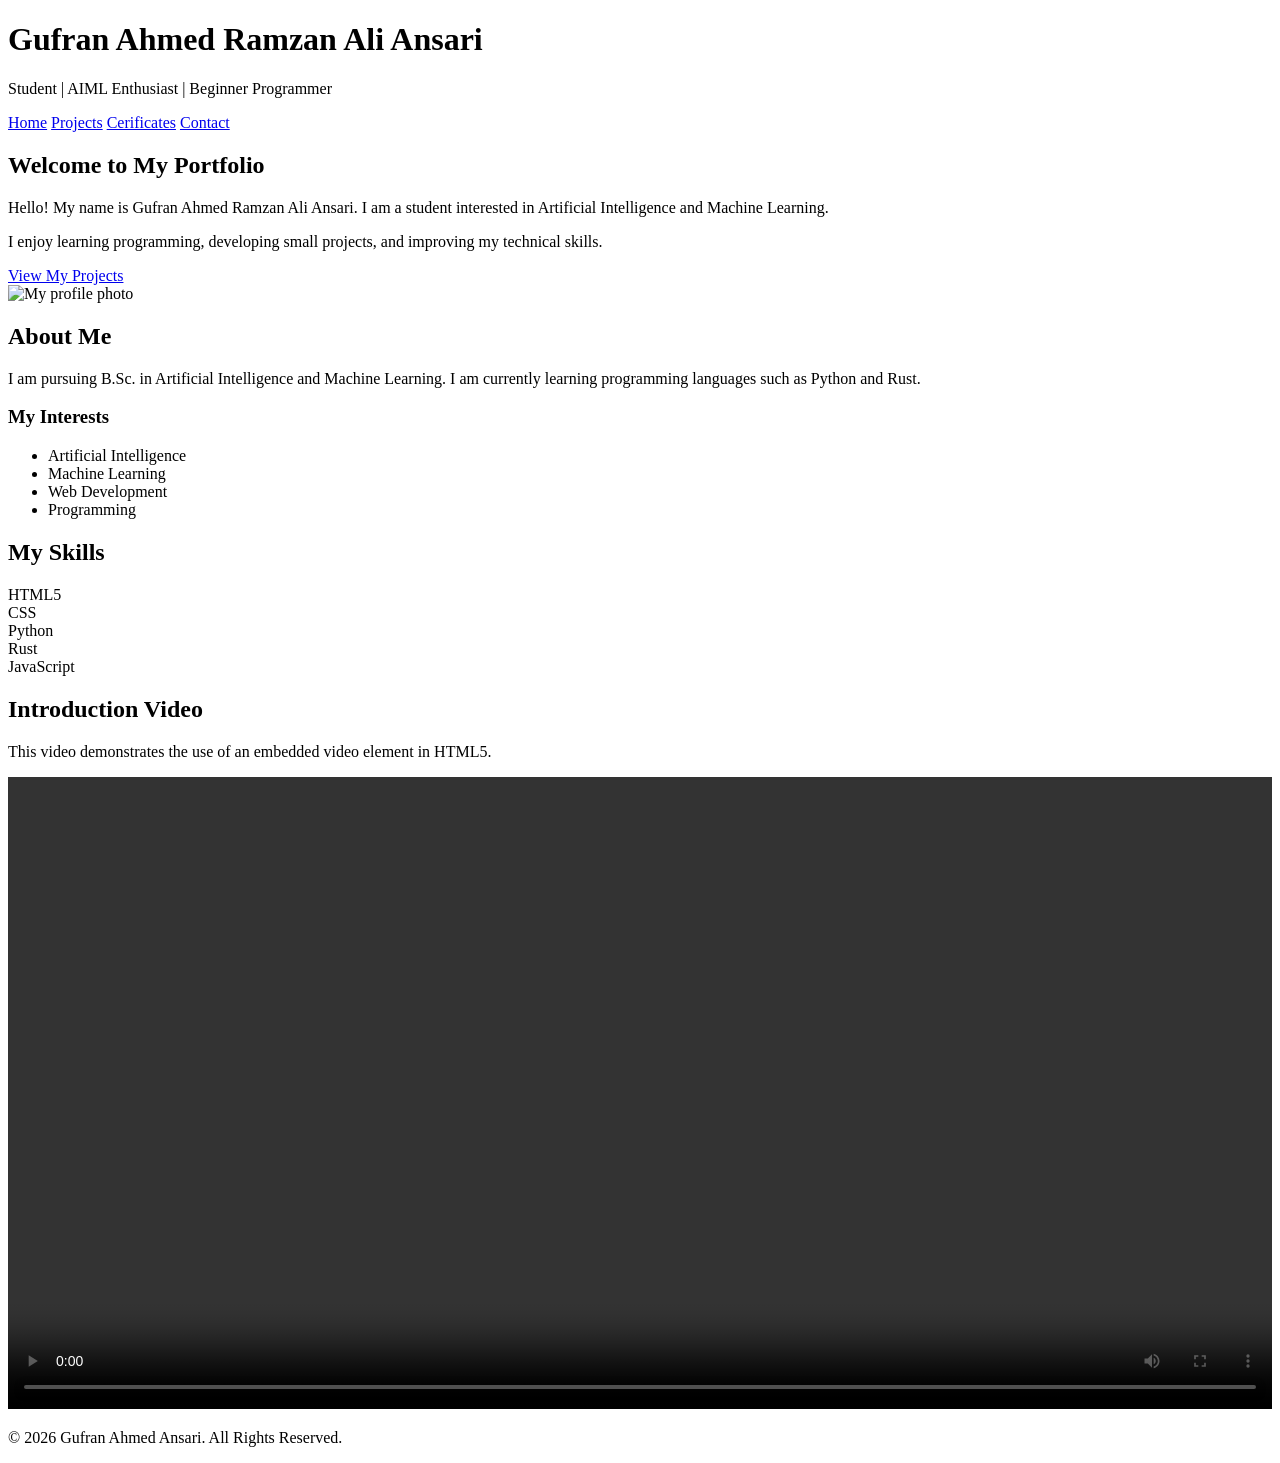
==== Index.html @ f1349e7b "Add files via upload" ====
<!DOCTYPE html>
<html lang="en">
    <head>
        <meta charset="UTF-8">
        <meta name="viewport" content="width=device-width, initial-scale=1.0">
        <title>My Portfolio - Home</title>
        <link rel="stylesheet" href="style.css">
    </head>
    <body>
        <header>
            <h1>Gufran Ahmed Ramzan Ali Ansari</h1>
            <p>Student | AIML Enthusiast | Beginner Programmer</p>
            <nav>
                <a href="index.html">Home</a>
                <a href="projects.html">Projects</a>
                <a href="Certificates.html">Cerificates</a>
                <a href="contact.html">Contact</a>
            </nav>
        </header>
        <main>
        <section class="hero">
            <div class="hero-text">
                <h2>Welcome to My Portfolio</h2>
                <p>Hello! My name is Gufran Ahmed Ramzan Ali Ansari. I am a student interested in Artificial Intelligence and Machine Learning.</p>
                <p>I enjoy learning programming, developing small projects, and improving my technical skills.
                </p>
                <a class="button" href="projects.html">View My Projects</a>
            </div>
            <div class="hero-image">
                <img src="images/profile.jpg" alt="My profile photo">
            </div>
        </section>
        <section class="about">
            <h2>About Me</h2>
            <article>
                <p>I am pursuing B.Sc. in Artificial Intelligence and Machine Learning. I am currently learning programming languages such as Python and Rust.</p>
            </article>
            <aside>
                <h3>My Interests</h3>
                <ul>
                    <li>Artificial Intelligence</li>
                    <li>Machine Learning</li>
                    <li>Web Development</li>
                    <li>Programming</li>
                </ul>
            </aside>
        </section>
        <section class="skills">
            <h2>My Skills</h2>
            <div class="skill-box">
                <div>HTML5</div><div>CSS</div><div>Python</div><div>Rust</div><div>JavaScript</div>
            </div>
        </section>
        <section class="video-section">
            <h2>Introduction Video</h2>
            <p>This video demonstrates the use of an embedded video element in HTML5.</p>
            <video controls width="100%">
                <source src="ai_video.mp4" type="video/mp4">
            </video>
        </section>
        </main>
        <footer>
            <p>&copy; 2026 Gufran Ahmed Ansari. All Rights Reserved.</p>
        </footer>
    </body>
</html>
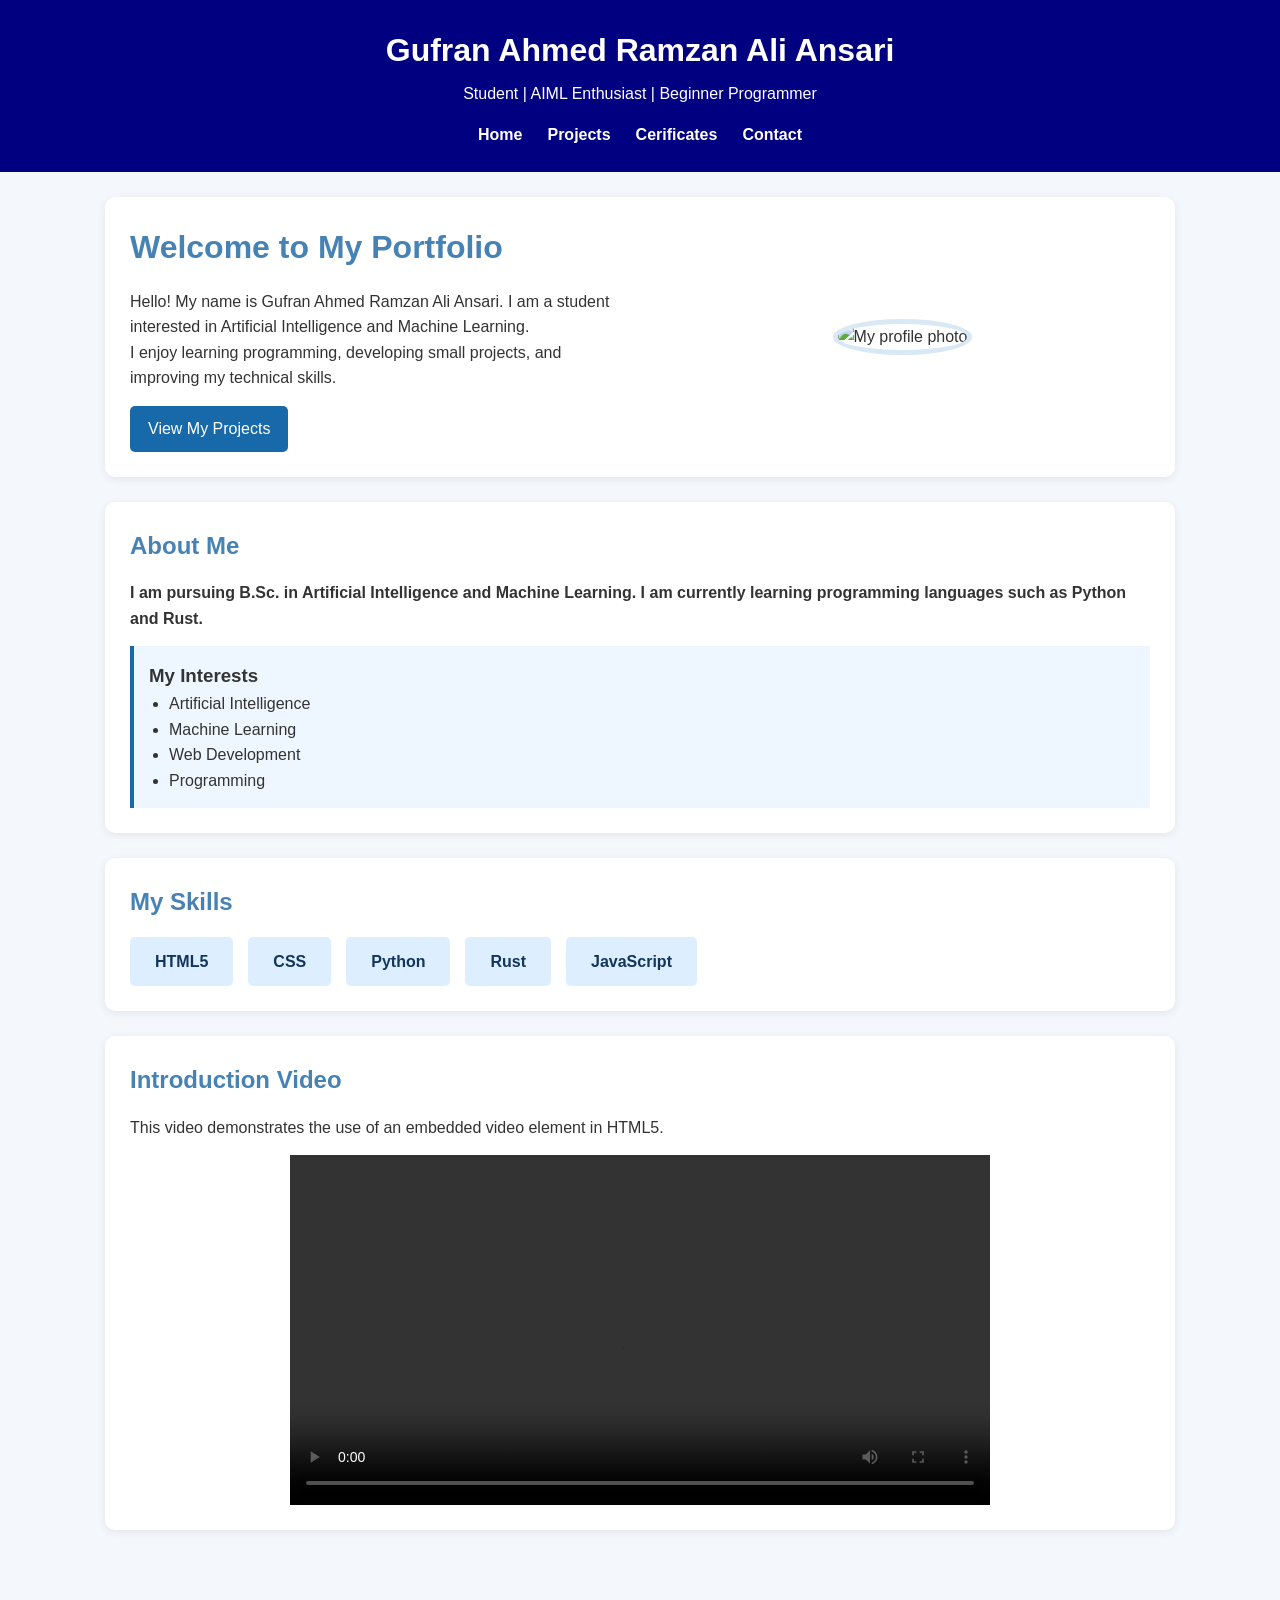
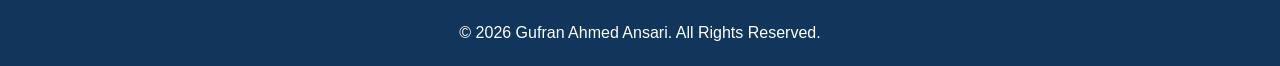
==== commit 1d04918a: "Update Index.html with portfolio content" ====
--- a/Index.html
+++ b/Index.html
@@ -12,10 +12,10 @@
             <h1>Gufran Ahmed Ramzan Ali Ansari</h1>
             <p>Student | AIML Enthusiast | Beginner Programmer</p>
             <nav>
-                <a href="index.html">Home</a>
-                <a href="projects.html">Projects</a>
+                <a href="Index.html">Home</a>
+                <a href="Projects.html">Projects</a>
                 <a href="Certificates.html">Cerificates</a>
-                <a href="contact.html">Contact</a>
+                <a href="Contact.html">Contact</a>
             </nav>
         </header>
         <main>
@@ -25,7 +25,7 @@
                 <p>Hello! My name is Gufran Ahmed Ramzan Ali Ansari. I am a student interested in Artificial Intelligence and Machine Learning.</p>
                 <p>I enjoy learning programming, developing small projects, and improving my technical skills.
                 </p>
-                <a class="button" href="projects.html">View My Projects</a>
+                <a class="button" href="Projects.html">View My Projects</a>
             </div>
             <div class="hero-image">
                 <img src="images/profile.jpg" alt="My profile photo">
@@ -64,4 +64,5 @@
             <p>&copy; 2026 Gufran Ahmed Ansari. All Rights Reserved.</p>
         </footer>
     </body>
-</html>+</html>
+<!-- Portfolio updated -->
--- a/style.css
+++ b/style.css
@@ -0,0 +1,93 @@
+*{margin: 0;padding: 0;box-sizing: border-box;}
+body {font-family: Arial, sans-serif; background-color: #f4f7fc;
+    color: #333; line-height: 1.6;}
+header {background-color: navy; color: white; text-align: center;
+    padding: 25px 15px;}
+header h1 {margin-bottom: 5px;}
+header p {margin-bottom: 15px;}
+nav {display: flex; justify-content: center; gap: 25px; flex-wrap: wrap;}
+nav a {color: white;text-decoration: none; font-weight: bold;}
+nav a:hover {color: blue;}
+main {max-width: 1100px; margin: auto; padding: 25px 15px;}
+section {background-color: white; margin-bottom: 25px; padding: 25px;
+    border-radius: 10px; box-shadow: 0 2px 8px rgba(0, 0, 0, 0.08);}
+section h2 {color:steelblue; margin-bottom: 15px;}
+.hero {display: flex; align-items: center; justify-content: space-between;
+    gap: 30px;}
+article{font-weight: bolder; font-family: 'Franklin Gothic Medium', 'Arial Narrow', Arial, sans-serif; }
+.hero-text {flex: 1;}
+.hero-text h2 {font-size: 32px;}
+.hero-image {flex: 1;text-align: center;}
+.hero-image img {width: 100%;max-width: 280px;height: auto;
+    border-radius: 100%;border: 5px solid #d8e8f5;}
+.button {display: inline-block;background-color: #1769aa;color: white;
+    padding: 10px 18px;margin-top: 15px;border-radius: 5px;
+    text-decoration: none;}
+.button:hover {background-color: #12355b;}
+.about aside {background-color: #eef6ff;padding: 15px;margin-top: 15px;
+    border-left: 4px solid #1769aa;}
+.about ul {margin-left: 20px;}
+.skill-box {display: flex;flex-wrap: wrap;gap: 15px;}
+.skill-box div {background-color: #dceeff;color: #12355b;
+    padding: 12px 25px;border-radius: 5px;font-weight: bold;}
+.video-section video {display: block;max-width: 700px;margin: 15px auto 0;}
+.projects-section {display: grid;grid-template-columns: repeat(3, 1fr);
+    gap: 20px;}
+.projects-section h2 {grid-column: 1 / -1;}
+.project-card {padding: 15px;border: 1px solid #d5e2ee;border-radius: 8px;
+    background-color: #f9fcff;}.project-detail {
+    background: white;
+    max-width: 800px;
+    margin: 40px auto;
+    padding: 30px;
+    border-radius: 10px;
+    box-shadow: 0 4px 10px rgba(0, 0, 0, 0.1);
+}
+.project-detail img {width: 100%;max-height: 350px;object-fit: cover;
+    border-radius: 8px;}
+.project-detail h2 {color: #1565c0;margin-top: 20px;}
+.project-detail h3 {color: #333;margin-top: 20px;}
+.project-detail li {margin: 8px 0;}
+.certificate-section {text-align: center; padding: 30px;}
+.certificate-container {display: flex; justify-content: center; gap: 25px; flex-wrap: wrap;}
+.certificate-card {width: 300px;padding: 20px;background: white;border: 1px solid #ddd;
+    border-radius: 10px;box-shadow: 0 3px 8px #ccc;}
+.certificate-icon {font-size: 45px;}
+.certificate-card h3 {color: #1565c0;}
+.certificate-button {display: inline-block;padding: 8px 15px;background: #1565c0;
+    color: white;text-decoration: none;border-radius: 5px;}
+.certificate-button:hover {background: #0d47a1;}
+.back-button {display: inline-block;margin-top: 20px;padding: 10px 18px;
+    background: #1565c0;color: white;text-decoration: none;border-radius: 5px;}
+.back-button:hover {background: #0d47a1;}
+.table-container {overflow-x: auto;}
+table {width: 100%;border-collapse: collapse;margin-top: 10px;}
+th,
+td {border: 1px solid #b7c9da;padding: 12px;text-align: left;}
+th {background-color: #12355b;color: white;}
+tr:nth-child(even) {background-color: #f2f7fc;}
+.links-section a {color: #1769aa;}
+.contact-section {max-width: 700px;margin: auto;}
+form {display: flex;flex-direction: column;gap: 10px;}
+input,
+select,
+textarea {width: 100%;padding: 10px;border: 1px solid #b7c9da;
+    border-radius: 5px;font-family: inherit;font-size: 15px;}
+fieldset {border: 1px solid #b7c9da;padding: 15px;border-radius: 5px;}
+fieldset label {display: inline-block;margin-right: 15px;}
+fieldset input {width: auto;margin-right: 5px;}
+textarea {resize: vertical;}
+.form-buttons {display: flex;gap: 10px;margin-top: 10px;}
+button {background-color: #1769aa;color: white;border: none;
+    padding: 11px 25px;border-radius: 5px;cursor: pointer;font-size: 15px;}
+button:hover {background-color: #12355b;}
+footer {background-color: #12355b;color: white;text-align: center;
+    padding: 20px;margin-top: 20px;}
+@media (max-width: 768px)
+{
+    .hero {flex-direction: column-reverse;text-align: center;}
+    .hero-text h2 {font-size: 26px;}
+    .projects-section {grid-template-columns: 1fr;}
+    .project-card img {height: auto;max-height: 250px;}
+    nav {gap: 15px;}
+    section {padding: 18px;}}
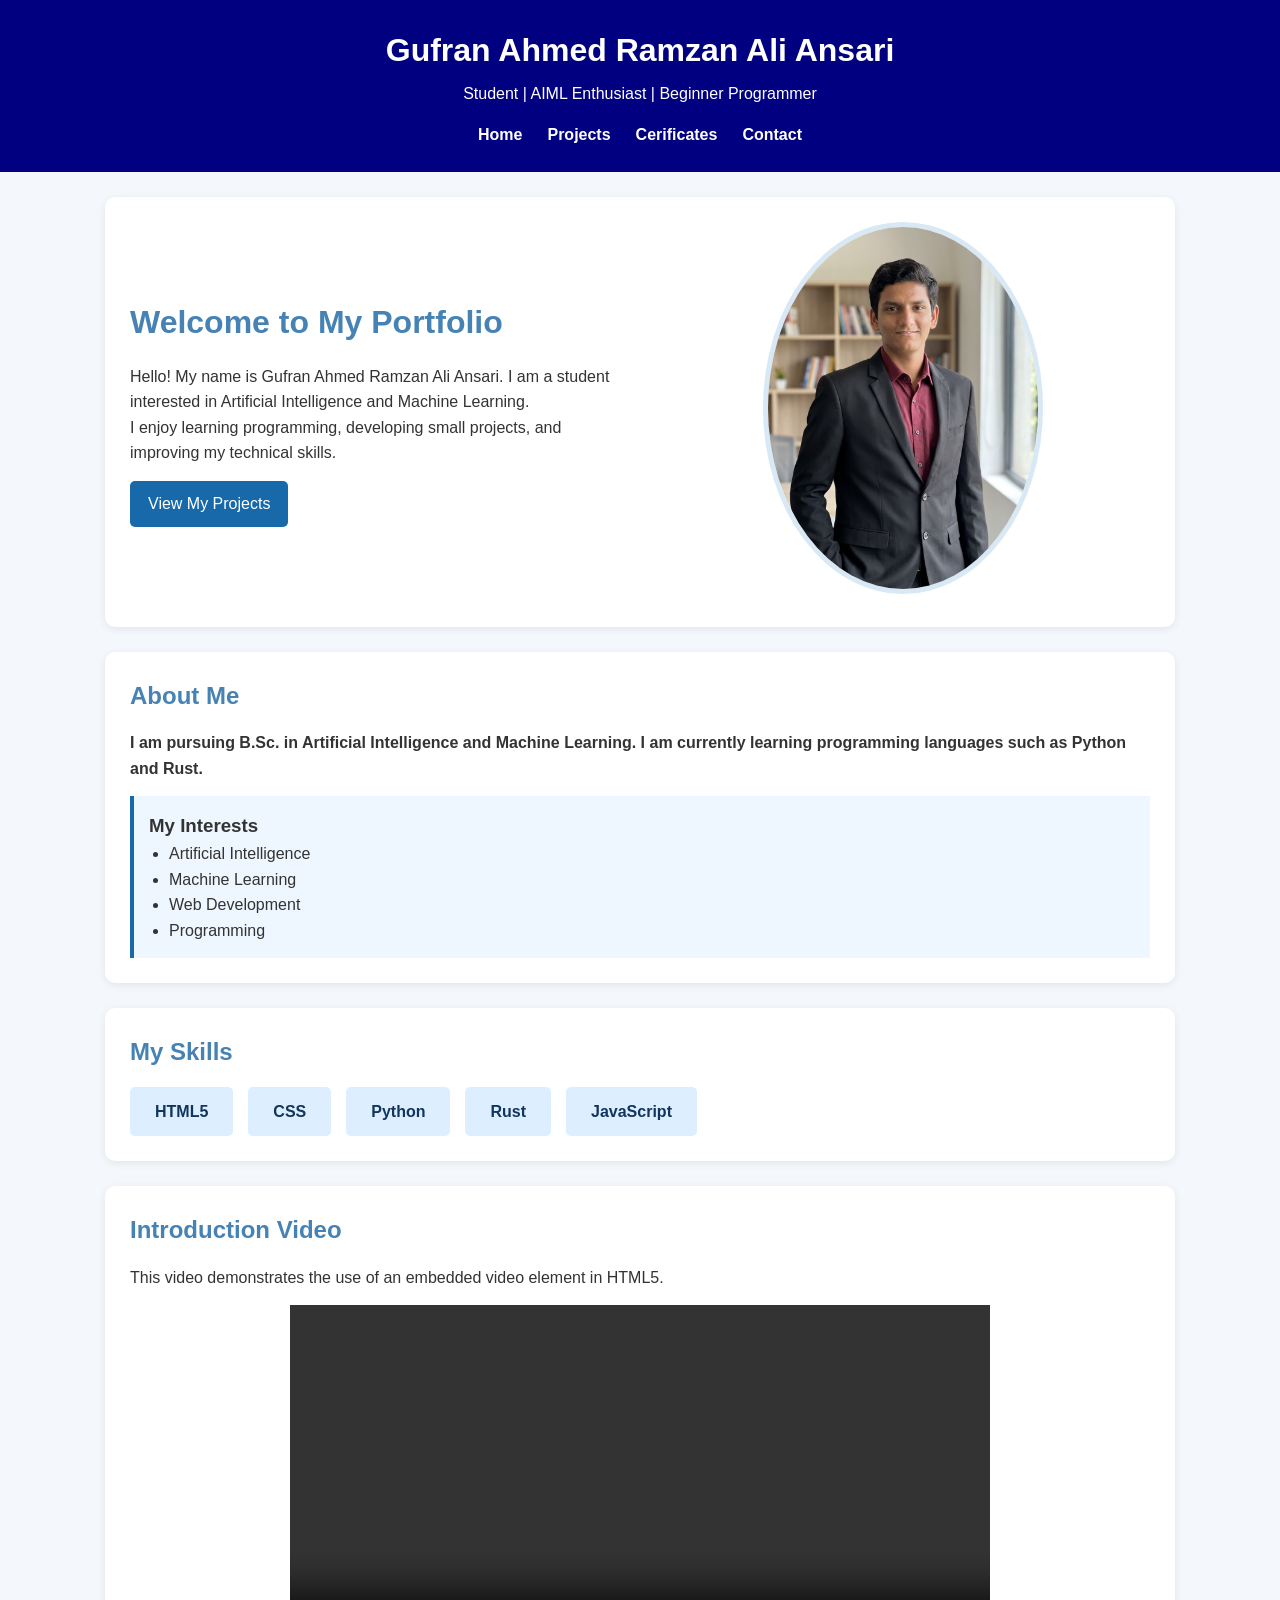
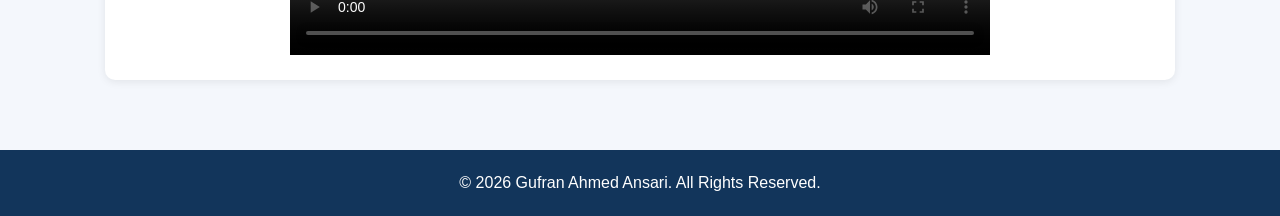
==== commit d9e975dc: "Update Index.html" ====
--- a/Index.html
+++ b/Index.html
@@ -28,7 +28,7 @@
                 <a class="button" href="Projects.html">View My Projects</a>
             </div>
             <div class="hero-image">
-                <img src="images/profile.jpg" alt="My profile photo">
+                <img src="Images/profile.jpg" alt="My profile photo">
             </div>
         </section>
         <section class="about">
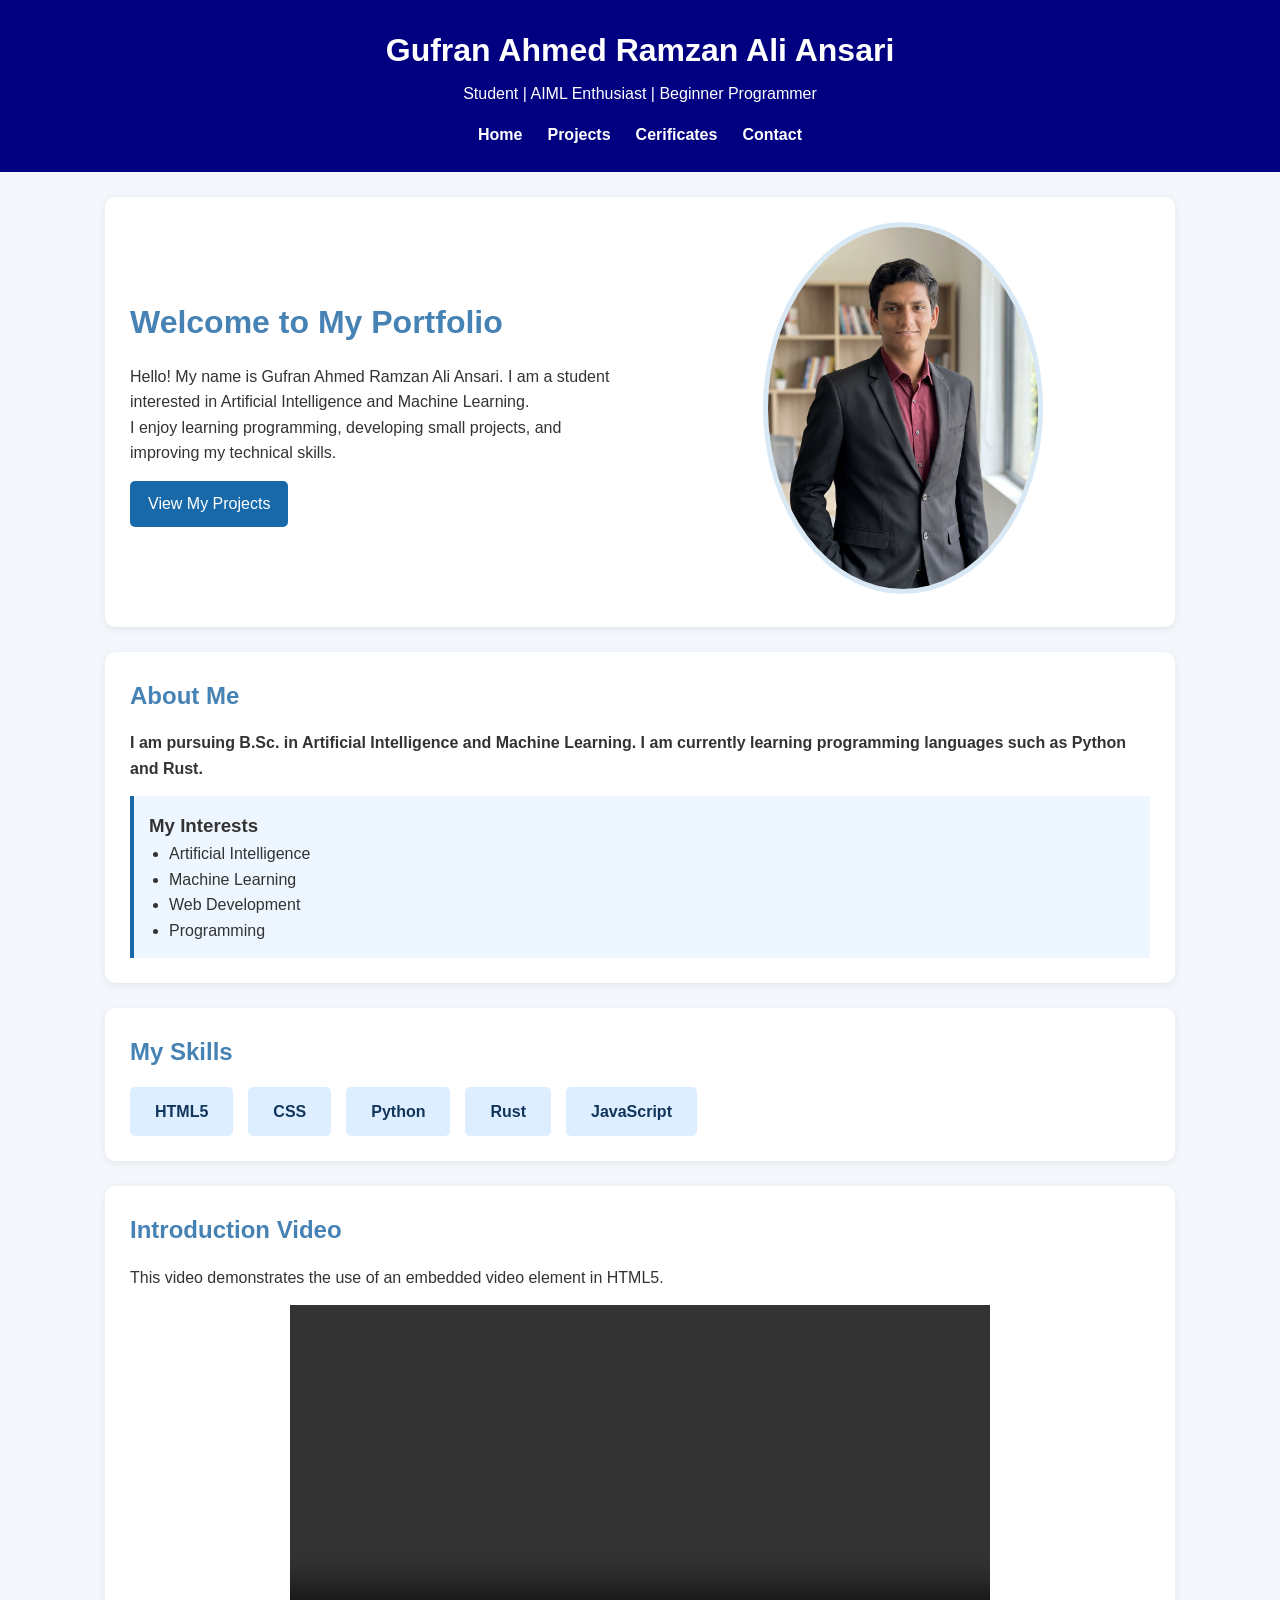
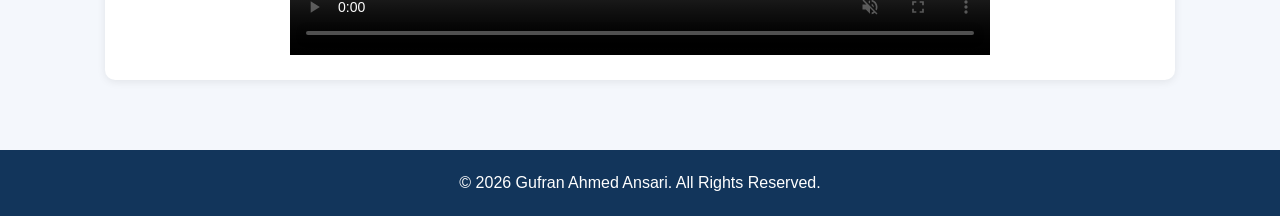
==== commit cb6cf890: "Update portfolio HTML and video attributes Updated the portfolio HTML structure and added autoplay, " ====
--- a/Index.html
+++ b/Index.html
@@ -55,8 +55,9 @@
         <section class="video-section">
             <h2>Introduction Video</h2>
             <p>This video demonstrates the use of an embedded video element in HTML5.</p>
-            <video controls width="100%">
-                <source src="ai_video.mp4" type="video/mp4">
+            <video controls autoplay muted loop playsinline width="100%" height="100%">
+                <source src="Images/ai_video.mp4" type="video/mp4">
+                Your browser does not support the video tag.
             </video>
         </section>
         </main>
